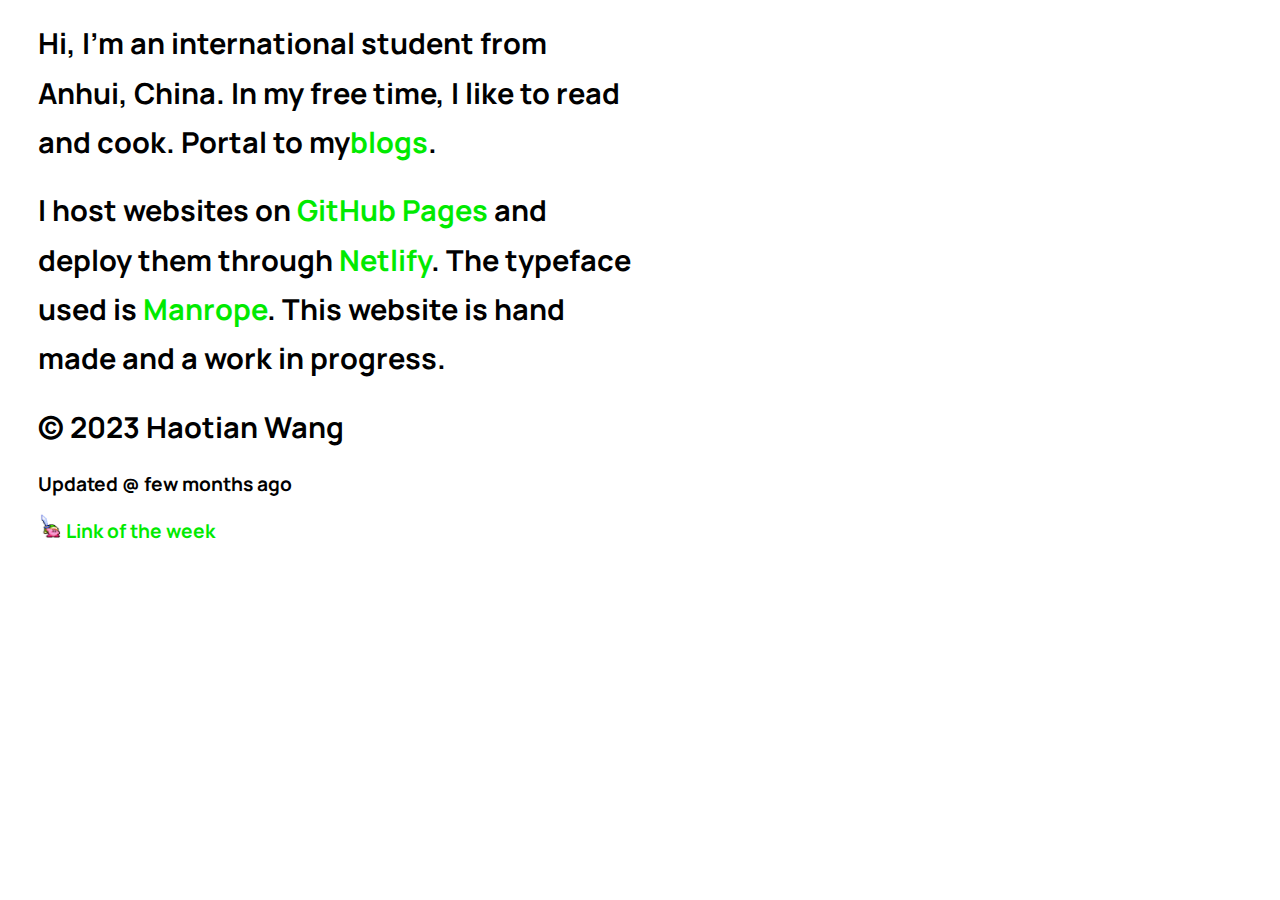
==== about.html @ be10a45f "1" ====
<!DOCTYPE html>
<html lang="en">
  <meta name="viewport" content="width=device-width, initial-scale=1.0, maximum-scale=1.0, user-scalable=0">
  <head>
    <meta charset="UTF-8" />
    <title>welcome</title>
    <link rel="stylesheet" type="text/css" href="style.css">
  </head>
  
  <body class="customCursor">

    <div class="introContainer">

    <div class="introText">
      
   
      <h1>Hi, I'm an international student from Anhui, China. In my free time, I like to read and cook. Portal to my<a href="blogs.html">blogs</a>.</h1>
      <h1>I host websites on <a href="https://pages.github.com/">GitHub Pages</a> and deploy them through <a href="https://www.netlify.com/">Netlify</a>. 
      The typeface used is <a href="https://fonts.google.com/specimen/Manrope">Manrope</a>. This website is hand made and a work in progress.</h1>
      <h1>© 2023 Haotian Wang</h1>
      <h2 class="js-last-updated"></h2>
          <div class="link">
      <h2><a href="https://oneterabyteofkilobyteage.tumblr.com/" target="_blank">  
       <img src="images/gif.gif" style="width: 2.7vh; height:2.7vh;"/></img> Link of the week</a></h2>
    </div>

      </div>

    </div>

    <div id="h2-hover-image-preview-div" class="hoverImagePreview">
      <img id="h2-hover-image-preview-img" src="" alt="Preview" />
    </div>

    <script type="module" src="main.js"></script>
  </body>
</html>
---- style.css ----
@import url('https://fonts.googleapis.com/css2?family=Manrope&display=swap');

*{
  background-color: white;
  cursor: url('data:image/svg+xml;utf8,<svg xmlns="http://www.w3.org/2000/svg" viewBox="0 0 16 16" width="32" height="32"><circle cx="8" cy="8" r="7" fill="black"/></svg>') 8 8, auto;
}

@media screen and (max-width: 768px) {
  body {
    overflow: hidden;
    font-size: 9px;
  }
}

.introContainer {
  max-width: 600px; 
  width: 100%;
}

body {
  padding: 0 30px;
  font-family: 'Manrope', sans-serif;
  overflow: auto;
  -webkit-font-smoothing: antialiased; 
}

.introText {
  width: 100%;
}

h1{
  font-size: 1.81em;
  line-height: 1.7;
  color:#000000;
}

h2{
  font-size: 1.2em; 
  margin: 1.7;
}

h3{
  font-size: 1.6em; 
  /* margin: 1.7; */
}

ul{
  line-height: 1.5;
  margin: 0;
  /* padding-top: 0; */
}

li {
  list-style-type:circle;
}

.preWrapper ul li {
  margin-top: -49px; /* Adjust this value as needed */
  /* margin-bottom: 30px; */
}

a {
  text-decoration: none; 
  color:  #01EA00; 
}

a:hover {
  color:  #0000ff; 
}

.hoverImagePreview {
  position: absolute;
  display: none;
  width: 200px;
  height: auto;
  z-index: 100;
}

.hoverImagePreview img {
  max-width: 100%;
  max-height: 100%;
}

pre {
  background-color: white;
  margin: 0; /* reduced margin to 0 to fit within .preWrapper */
  /* width: 100%; */
  /* height: auto; */
  overflow-x: auto;
  overflow-y: auto;
  max-height: 220px;
  /* border-radius: 40px;  */
}

.preWrapper {
  background-color: white;
  /* border: 1px solid #00f000 ; */
  /* margin: 0%; */
  width:85%;
  /* height: 20%; */
  overflow: auto;
  border-radius: 45px;
  
}

::-webkit-scrollbar{
  width: 42px;
}

::-webkit-scrollbar-track{
  background-color:white;
}

::-webkit-scrollbar-thumb{
  box-shadow:inset 0px 0px 2vh 0.3vh #d5e5ff;
  background:linear-gradient(to right, yellow 3%, #00f000 70%);
  /* background-color:pink; */
  border-radius:50vh;
  display:inline-block;
  /* padding:1.2vh 1.2vh; */
  text-decoration:none;
}





/* 
<!-- ................................................................::::::::::::::::::::::::::::::::::::
......................................................................................::::::::::::::
....................................................................:-===-::.............:::::::::::
...............................................................:=*%%@%@@@@%=:...............::::::::
............................................................:+%%@@@@@%@@@@@%:...................::::
.....................-*%%%#*+-::.........................:*#%@@@@@@@@@@@@@@%=....................:::
....................*@@@%@@@@@@%%%*-:..................-*%%@@@@@@@@@@@@@@@@@=.......................
...................=%%%@@%@%@@@@@%@@%#+:..:--+*####**#%%%@@@@@@@@@@@@@@@@@@@#:......................
...................+%@@@@@@@@@@@@@@@@@@@%%%%%%@@@%%%%@@@@@@@@@@@@@@@@@@@@@@@#:......................
..................:*%@@@@@@@@@@@@@@@@@@@%@@@@@@@@@%%@%@@@@@@@@@@@@@@@@@@@@@@#:......................
...................+%@@%@@@@@@@@@@@@@@@@@@@@@@@@@@@@@@%@@@@@@@@@@@@@@@@@@@@@%:......................
...................+%@@@@%@@@@@@@@@@@@@@@@@@@@@@@@@@@@%@@@@@@@@@@%@@@@@@@@@@%-......................
...................=%@%@@@@@@@@@@@@@@@@@@@@@@@@@@@@@@@@@%@@@@@@@@@@@@@@@@@@@%:......................
....................#%@@@@@@@@@@@@@@@@@@@@@@@@@@@@@@@@@@@@@@@@@@@@@@@@@@@@@@#:......................
....................=%%@@@@@@@@@@@@@@@%%%%%@@@@@@@@@@@@@@@@@%+=-==*%@@@@@@@@#:......................
....................:*%%%@@@@@@@%%*::====::-#%@@@@@@@@@@@@*---::::::-+%@@@@@#:......................
......................*%@@@@@@@@+--:::::..:=::+%%@%@@@@%*:--:-::.:::::=%@@@%*:......................
......................:#%@@@@@@#::--:..:-=:.-:.-%@@@@@@=.--:-.:+=-=+--:-%@@@%-......................
.......................*@@@%%%%-=:.--:--:.-=.-::*@@@@@%=.-.-::=.=++:::-:-*@@@#......................
.......................+%%%%%@+:.=::--:::=.:=.=:-%%@@%%-.-.=.=-:+:::::::=-%@@%-.....................
.......................+%%%@@#::-:::...-.::.-::::*@@@@#:.-:-::+::=---:=:-:+@@%=.....................
.......................=%%@%%#::-:::+-.=-.-.-::::*%%%%%#::=:=:.=-::::=:=:-=@@%#:....................
.......................:#%%%%#::::=::==::=::+.-:-%@@@@@@*:::.=:..:::::-::-#@###:....................
........................+#%@@%=-:-.:=-==-::+.:-:+@@@@@@@%-::-::--=+===:==#@@=-*-....................
........................-#+#%%%--:::::::-=:.:=:-%@@@@%@%%@%=::=--::::=-=%@%---=.....................
........................:+:-%@@%=:=:......:+-:=%@@@@@@@@@@@@@#+-:::::+%@@@#:-#-.....................
.........................-::=%%%@%*--:-=-:::=%@@@@@@@@@@@@@@@@@@@@@@@@@@%=::-+......................
..........................+%++%@@@@%%%%*#%@@@@%@@%@@@@@@@@@@@@@@@@@@@@@%-=#%#:......................
..........................:#*::=#%@%@@@@@@@@@@@@@@@@@@@@@@@@@@@@@@@%%#=-:-##:.......................
...........................:#*%%*::-#@@@@@@@@@@@@@@@@@@@@@@@@@@%--:::=%*#%*:........................
............................:*%%#::-+:=#%%%@@%@%@@@@@%*+====-:::+@%+:-%@%=..........................
..............................=#%%##%*-:::=-::--::.::+::::#@%+-+%@@%%%%+:...........................
................................-*%%@@%@%@@#::=%#-::+@@%+%@@@@@@@@@%#=:.............................
...................................-=*%%%@@@%%%@@@@%@@@@@@@@@@@@%+-:::..............................
.......................................-%@@@@@@@@@@@@@@@@@@@@@@@*::::::::::.........................
......................................-%@@@@@@@@@@@@@@@@@@@@@@@@@*-:::::::::::::::::................
.....................................:*%@@@@@@@@@@*=*%@@@@@@@@@@@@*:::::::::::::::::::::::::::::::::
:::::::::::::::::::::::::::::::::::::=%@@@@@@@@@@%*@%*@@@@@@@@@@@@%=---------------------:::::::::::
....................:::::::::::::::::+%@@@@@@@%-*#+%-#@@@@@@@@@@@@%=::::::::::::::::::::::::::::::::
....................................:*%%%@@@@@@*##+**++*@@@@@@@@@@%=::::::::::::::::::::::::::::::::
....................................:#@%%@@@@@@@@%-*@@@@%@@@@@%@%@%*-:::::::::::::::::::::::::::::::
...................:-=++++===========*@@@@@%@%@@@==#@@@%@@@@@%@@@@@*-:::::::::::::::::::::::::::::::
..................-#%%@@@@@@@%%%%@@@@@@@@@@@@%@@%-=%@@@@@@%@%@@@@@@%%%%#+-::::::::::::::::::::::::::
.................:+%%@@@@@@@%%%%@@@@@@@%@@@@@%%%%+*@@@%@@%@@@@@@@@@@@@@@%#=:::::::::::::::::::::::::
..................:=**+=-::-%%%%%@@@@@@@%@@@@%@@@@@@@%@@@@@@@@@@@@@@@@@@@@#-::::::::::::::::::::::::
.....................::::::-%%%@@%@@@@@%@@@@@@@@@@@@@%%@@@@@@@@@@@@@@@@@@@%=:::::::::::::::::::::...
.....................:::::::+%%%@@@@@%@@@@%%@@@@@@@@@%@@@@@%@@@@@@@@@@@@@@%-:::::::::::::::.........
.........................::::#%%%@@@%%@@@@@%%%@@@@@@@@@@@@@%@@%@@@@@@@@@@%+:::::::::................
.......................::::::-*%%@%%%%%%%@@%@@@@@@@@@%@@@@%%@@@@@@@@@@%@%#-:::::::..................
.........................::::::=#%%@%%%%%%@@@@@@%%@@@%%%@@@@@@%%@@@@@@%%#=--:::::...................
..........................:::::::-=*#%#%%@@%%%@%#***#%%%%@@@%%@@@@@@@@%+=-:::::.....................
..........................:::::::::::-=+#%@@@@%#+==--=%%%@%%%%%**+==--:::::::.......................
.........................:::::::::::::::::::::::::::::=+##%##*+=--:::::::::::::::.......::::::::::::
......................::::::::::::::::::::::::::::::::::::::::::::::::::::::::::::::::::::::::::::::
:::::.............:::::::::::::::::::::::::::::::::::::::::::::::::::::::::::::::::::::::::::::::::: --> */
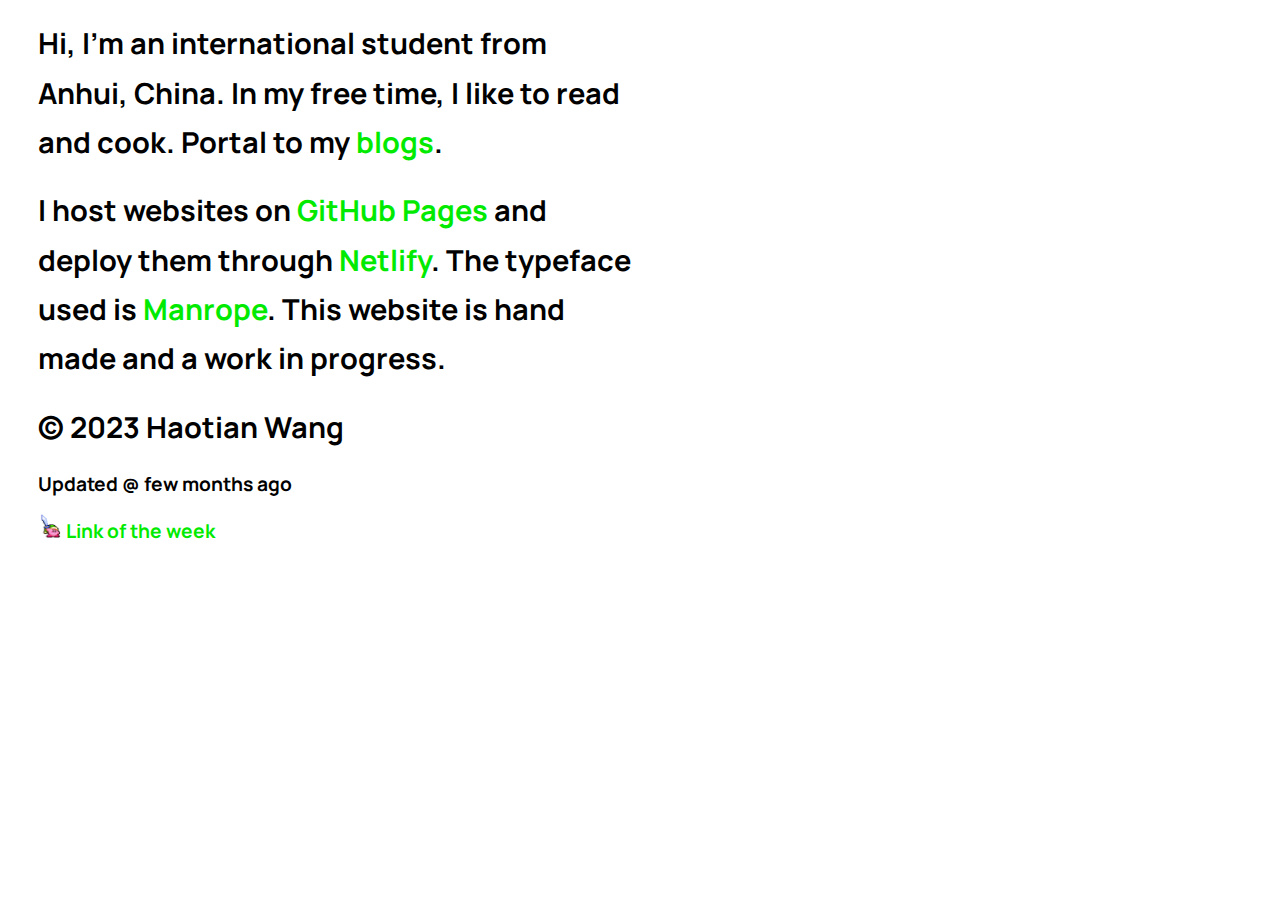
==== commit 7a937dca: "1" ====
--- a/about.html
+++ b/about.html
@@ -14,7 +14,7 @@
     <div class="introText">
       
    
-      <h1>Hi, I'm an international student from Anhui, China. In my free time, I like to read and cook. Portal to my<a href="blogs.html">blogs</a>.</h1>
+      <h1>Hi, I'm an international student from Anhui, China. In my free time, I like to read and cook. Portal to my<a href="blogs.html"> blogs</a>.</h1>
       <h1>I host websites on <a href="https://pages.github.com/">GitHub Pages</a> and deploy them through <a href="https://www.netlify.com/">Netlify</a>. 
       The typeface used is <a href="https://fonts.google.com/specimen/Manrope">Manrope</a>. This website is hand made and a work in progress.</h1>
       <h1>© 2023 Haotian Wang</h1>
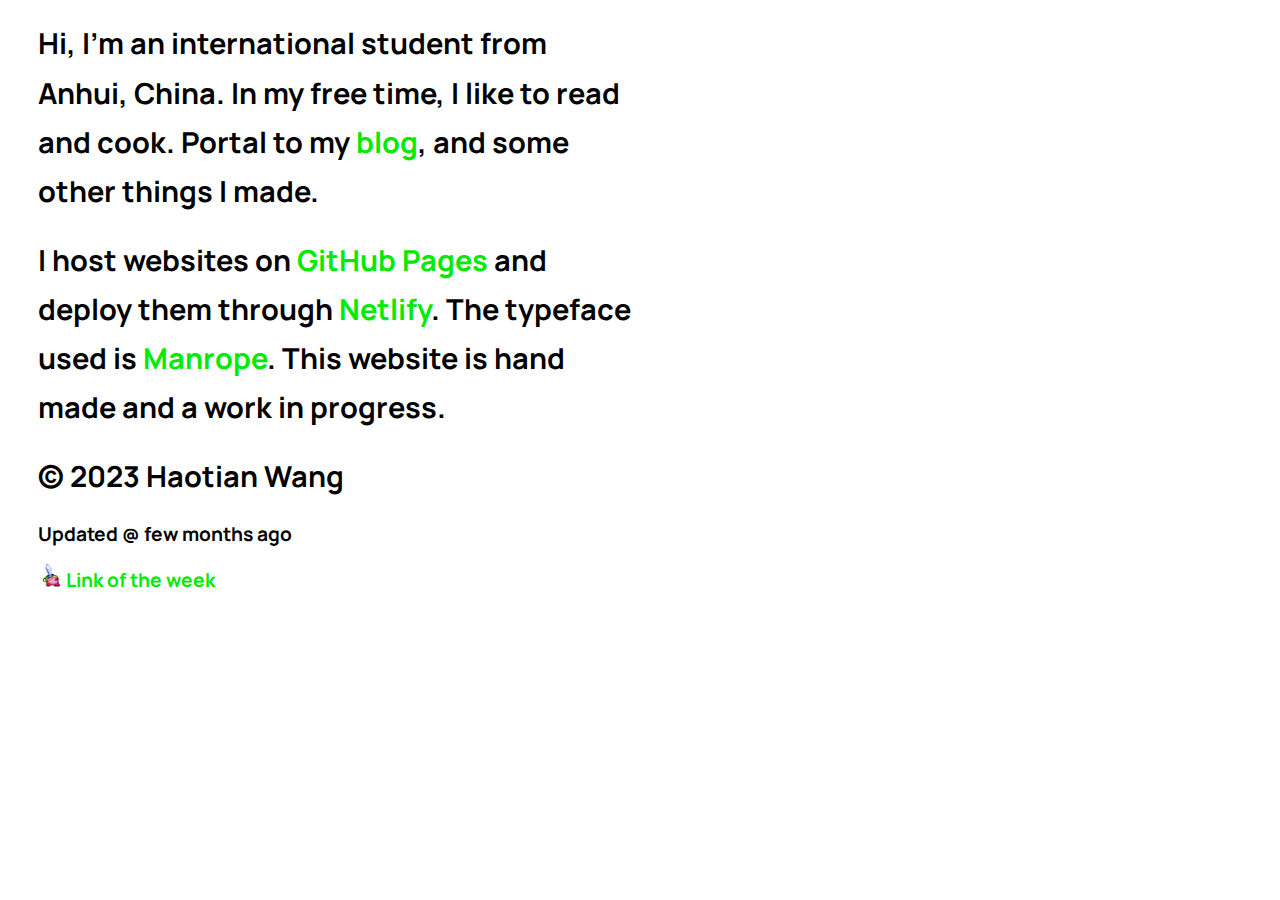
==== commit a4a54462: "1" ====
--- a/about.html
+++ b/about.html
@@ -14,7 +14,7 @@
     <div class="introText">
       
    
-      <h1>Hi, I'm an international student from Anhui, China. In my free time, I like to read and cook. Portal to my<a href="blogs.html"> blogs</a>.</h1>
+      <h1>Hi, I'm an international student from Anhui, China. In my free time, I like to read and cook. Portal to my<a href="blogs.html"> blog</a>, and some other things I made.</h1>
       <h1>I host websites on <a href="https://pages.github.com/">GitHub Pages</a> and deploy them through <a href="https://www.netlify.com/">Netlify</a>. 
       The typeface used is <a href="https://fonts.google.com/specimen/Manrope">Manrope</a>. This website is hand made and a work in progress.</h1>
       <h1>© 2023 Haotian Wang</h1>
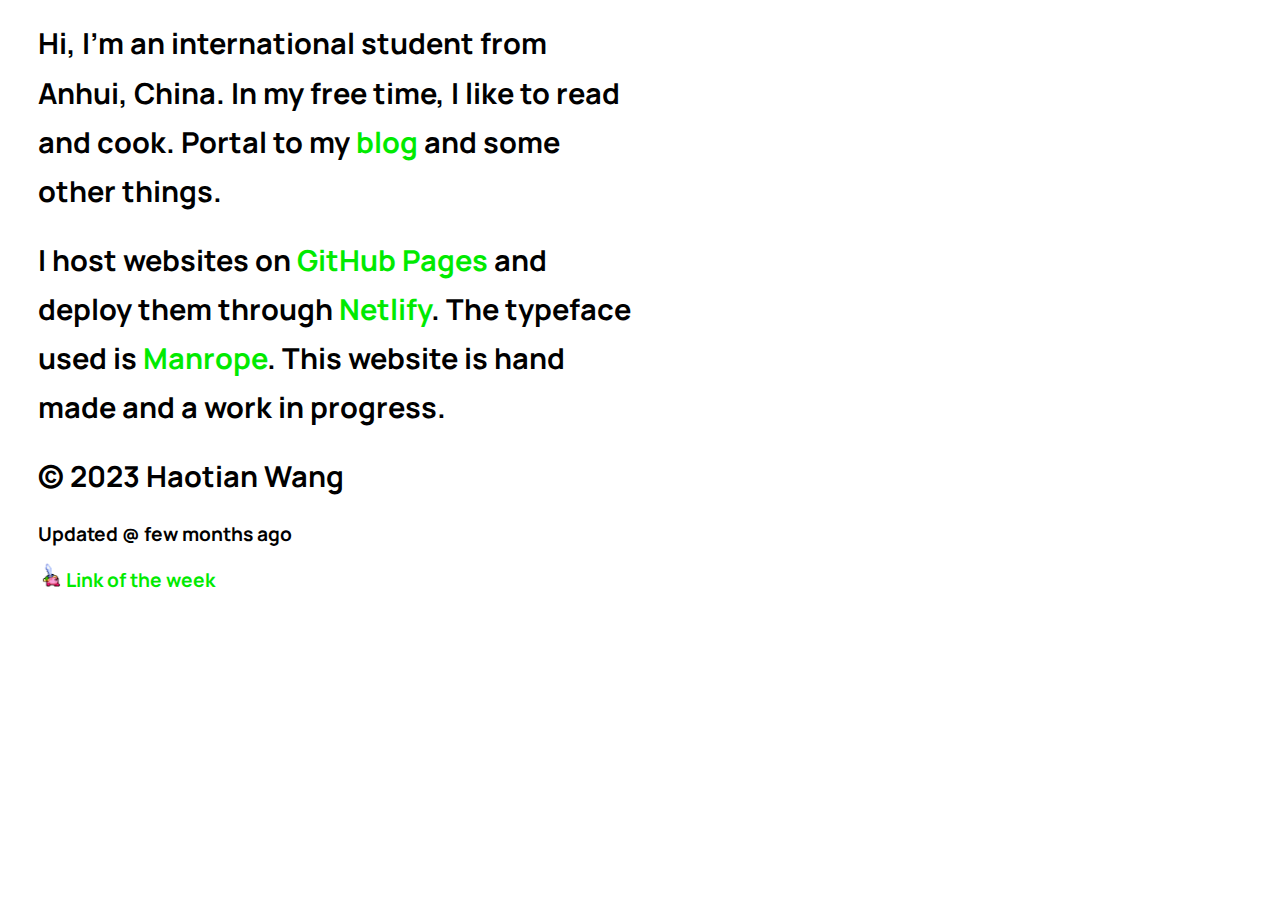
==== commit 0856fd15: "1" ====
--- a/about.html
+++ b/about.html
@@ -14,7 +14,7 @@
     <div class="introText">
       
    
-      <h1>Hi, I'm an international student from Anhui, China. In my free time, I like to read and cook. Portal to my<a href="blogs.html"> blog</a>, and some other things I made.</h1>
+      <h1>Hi, I'm an international student from Anhui, China. In my free time, I like to read and cook. Portal to my<a href="blogs.html"> blog</a> and some other things.</h1>
       <h1>I host websites on <a href="https://pages.github.com/">GitHub Pages</a> and deploy them through <a href="https://www.netlify.com/">Netlify</a>. 
       The typeface used is <a href="https://fonts.google.com/specimen/Manrope">Manrope</a>. This website is hand made and a work in progress.</h1>
       <h1>© 2023 Haotian Wang</h1>
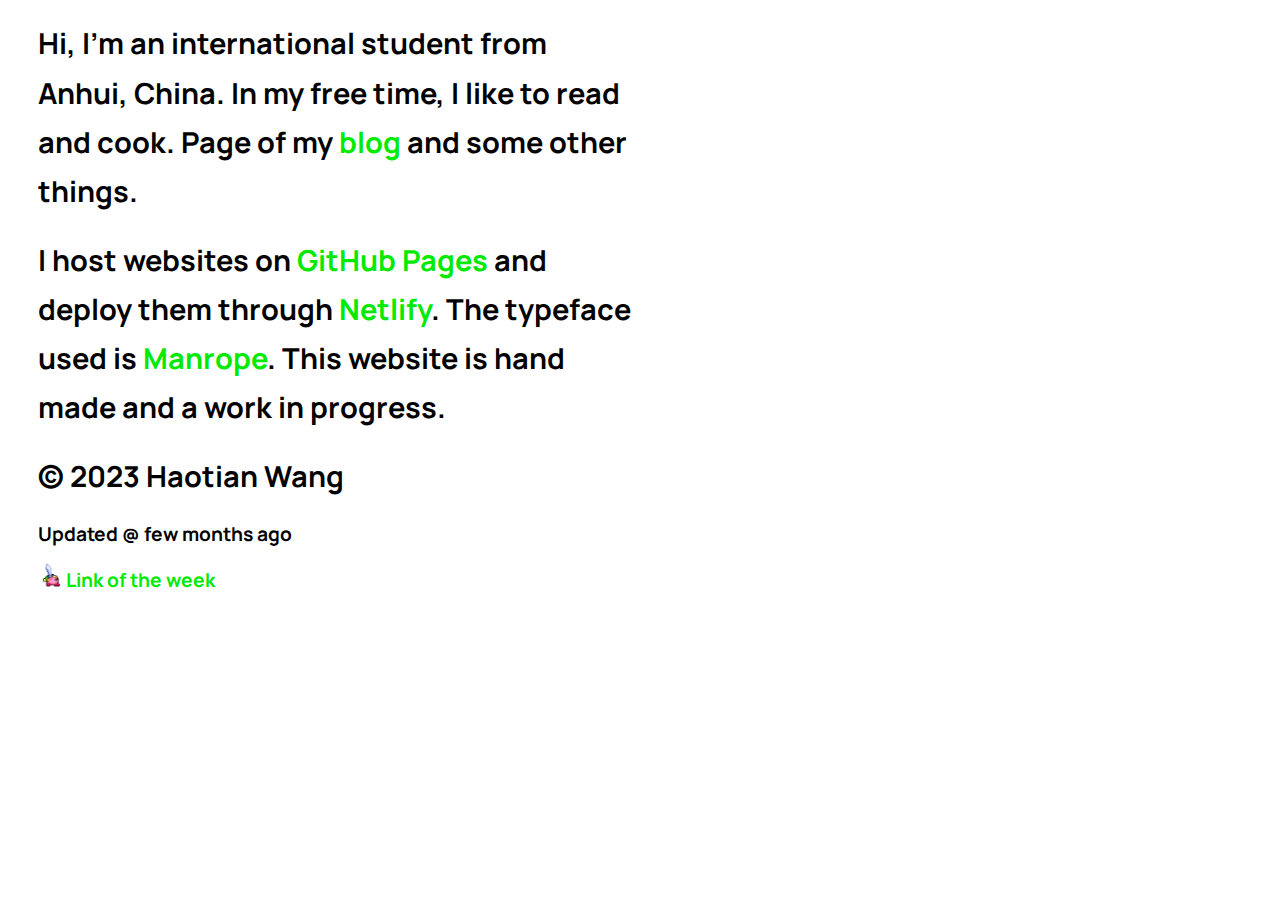
==== commit ffe62b1d: "1" ====
--- a/about.html
+++ b/about.html
@@ -14,7 +14,7 @@
     <div class="introText">
       
    
-      <h1>Hi, I'm an international student from Anhui, China. In my free time, I like to read and cook. Portal to my<a href="blogs.html"> blog</a> and some other things.</h1>
+      <h1>Hi, I'm an international student from Anhui, China. In my free time, I like to read and cook. Page of my<a href="blogs.html"> blog</a> and some other things.</h1>
       <h1>I host websites on <a href="https://pages.github.com/">GitHub Pages</a> and deploy them through <a href="https://www.netlify.com/">Netlify</a>. 
       The typeface used is <a href="https://fonts.google.com/specimen/Manrope">Manrope</a>. This website is hand made and a work in progress.</h1>
       <h1>© 2023 Haotian Wang</h1>
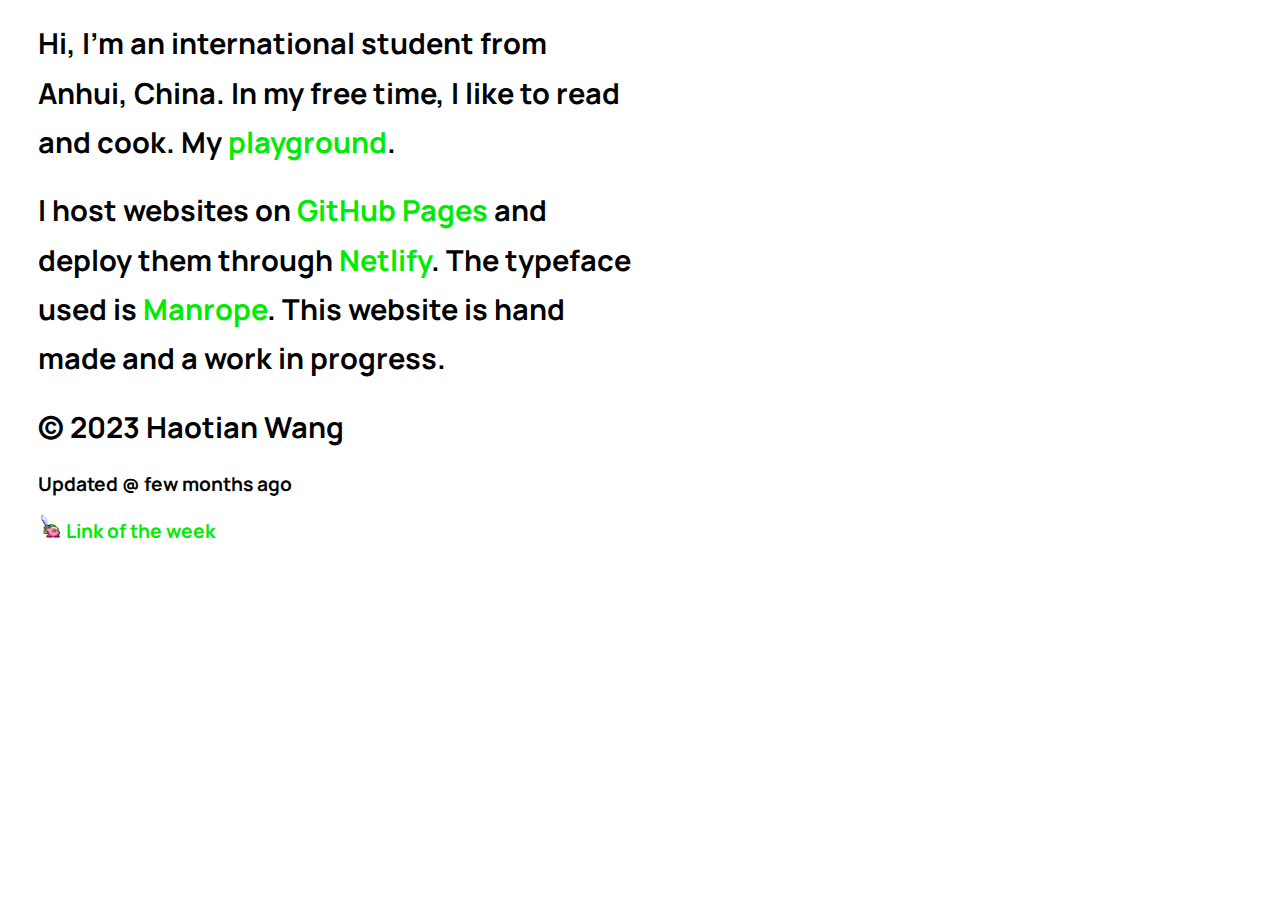
==== commit 44ed23da: "1" ====
--- a/about.html
+++ b/about.html
@@ -14,7 +14,7 @@
     <div class="introText">
       
    
-      <h1>Hi, I'm an international student from Anhui, China. In my free time, I like to read and cook. Page of my<a href="blogs.html"> blog</a> and some other things.</h1>
+      <h1>Hi, I'm an international student from Anhui, China. In my free time, I like to read and cook. My<a href="blogs.html"> playground</a>.</h1>
       <h1>I host websites on <a href="https://pages.github.com/">GitHub Pages</a> and deploy them through <a href="https://www.netlify.com/">Netlify</a>. 
       The typeface used is <a href="https://fonts.google.com/specimen/Manrope">Manrope</a>. This website is hand made and a work in progress.</h1>
       <h1>© 2023 Haotian Wang</h1>
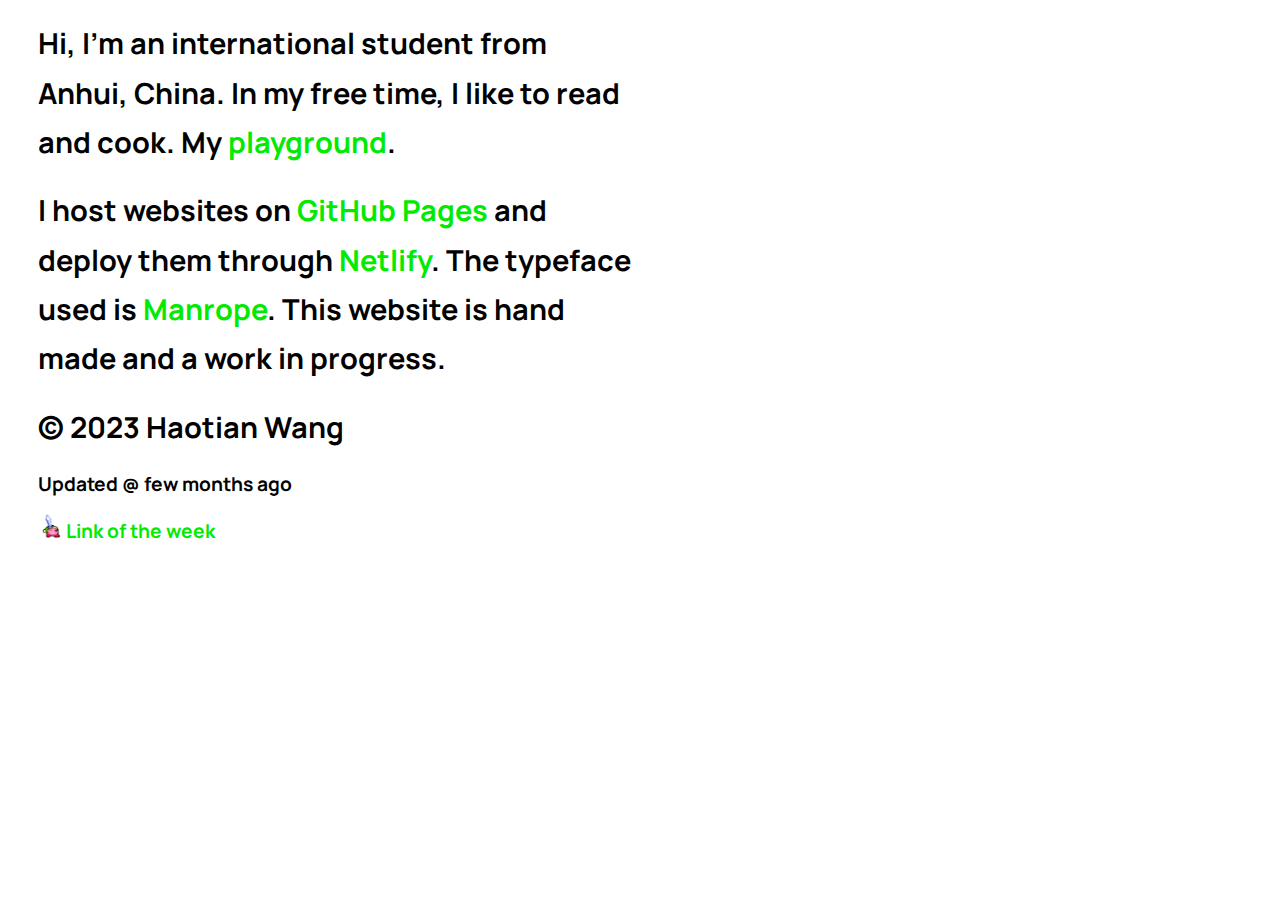
==== commit e5e18fe3: "1" ====
--- a/about.html
+++ b/about.html
@@ -19,10 +19,11 @@
       The typeface used is <a href="https://fonts.google.com/specimen/Manrope">Manrope</a>. This website is hand made and a work in progress.</h1>
       <h1>© 2023 Haotian Wang</h1>
       <h2 class="js-last-updated"></h2>
-          <div class="link">
-      <h2><a href="https://oneterabyteofkilobyteage.tumblr.com/" target="_blank">  
+    
+      <div class="link">
+      <h2><a id="linkOfTheWeek" href="">  
        <img src="images/gif.gif" style="width: 2.7vh; height:2.7vh;"/></img> Link of the week</a></h2>
-    </div>
+      </div>
 
       </div>
 
